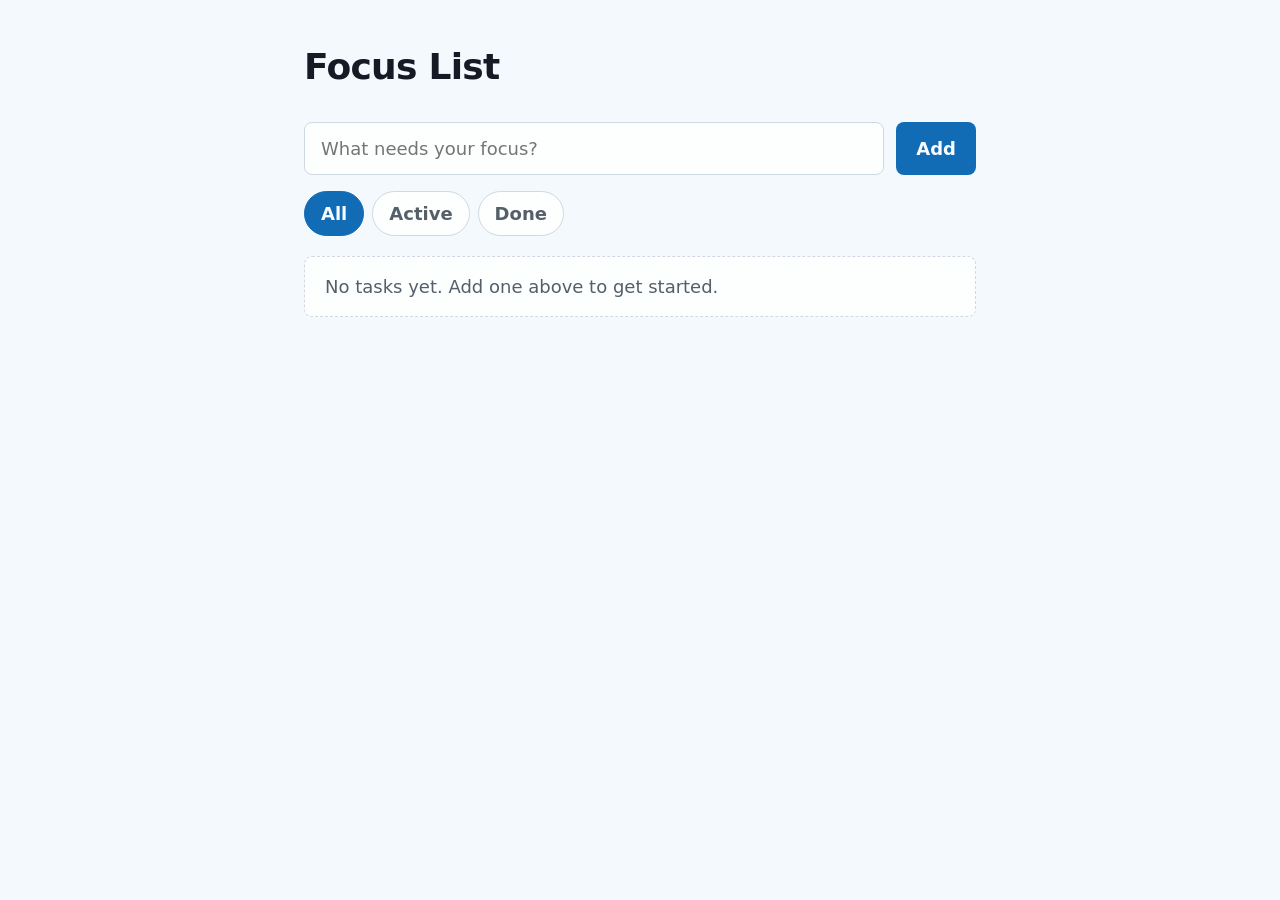
==== demo/focus-list/index.html @ b61149c7 "demo app" ====
<!DOCTYPE html>
<html lang="en">
  <head>
    <meta charset="UTF-8" />
    <meta name="viewport" content="width=device-width, initial-scale=1.0" />
    <title>Focus List</title>
    <link rel="stylesheet" href="styles.css" />
  </head>
  <body>
    <main class="app">
      <header class="header">
        <h1>Focus List</h1>
      </header>

      <form class="task-form" id="task-form" autocomplete="off">
        <label class="sr-only" for="task-input">New task</label>
        <input
          id="task-input"
          class="task-input"
          type="text"
          placeholder="What needs your focus?"
          maxlength="200"
        />
        <button class="btn btn-primary" type="submit">Add</button>
      </form>

      <div class="filter-tabs" role="tablist" aria-label="Filter tasks">
        <button
          class="filter-tab is-active"
          type="button"
          role="tab"
          id="filter-all"
          data-filter="all"
          aria-selected="true"
          aria-controls="task-list"
        >
          All
        </button>
        <button
          class="filter-tab"
          type="button"
          role="tab"
          id="filter-active"
          data-filter="active"
          aria-selected="false"
          aria-controls="task-list"
        >
          Active
        </button>
        <button
          class="filter-tab"
          type="button"
          role="tab"
          id="filter-done"
          data-filter="done"
          aria-selected="false"
          aria-controls="task-list"
        >
          Done
        </button>
      </div>

      <p class="empty-state" id="empty-state" hidden>
        No tasks yet. Add one above to get started.
      </p>

      <ul class="task-list" id="task-list" aria-live="polite"></ul>
    </main>

    <script src="app.js"></script>
  </body>
</html>
---- demo/focus-list/styles.css ----
:root {
  color-scheme: light;
  --bg: oklch(0.98 0.008 250);
  --surface: oklch(1 0.004 250);
  --text: oklch(0.22 0.02 250);
  --text-muted: oklch(0.48 0.02 250);
  --border: oklch(0.88 0.015 250);
  --accent: oklch(0.52 0.14 250);
  --accent-text: oklch(0.99 0.005 250);
  --danger: oklch(0.55 0.16 25);
  --done: oklch(0.62 0.02 250);
}

*,
*::before,
*::after {
  box-sizing: border-box;
}

body {
  margin: 0;
  min-height: 100vh;
  font-family: system-ui, -apple-system, "Segoe UI", sans-serif;
  font-size: 1.125rem;
  line-height: 1.5;
  color: var(--text);
  background: var(--bg);
}

.app {
  width: min(42rem, 100% - 2rem);
  margin: 0 auto;
  padding: 2.5rem 0 4rem;
}

.header h1 {
  margin: 0 0 1.75rem;
  font-size: clamp(1.75rem, 4vw, 2.25rem);
  font-weight: 700;
  letter-spacing: -0.02em;
}

.task-form {
  display: flex;
  gap: 0.75rem;
  margin-bottom: 1rem;
}

.filter-tabs {
  display: flex;
  gap: 0.5rem;
  margin-bottom: 1.25rem;
}

.filter-tab {
  padding: 0.5rem 1rem;
  font: inherit;
  font-weight: 600;
  color: var(--text-muted);
  background: var(--surface);
  border: 1px solid var(--border);
  border-radius: 999px;
  cursor: pointer;
}

.filter-tab:hover {
  color: var(--text);
}

.filter-tab.is-active {
  color: var(--accent-text);
  background: var(--accent);
  border-color: var(--accent);
}

.filter-tab:focus-visible {
  outline: 2px solid var(--accent);
  outline-offset: 2px;
}

.task-input {
  flex: 1;
  min-width: 0;
  padding: 0.75rem 1rem;
  font: inherit;
  color: var(--text);
  background: var(--surface);
  border: 1px solid var(--border);
  border-radius: 0.5rem;
}

.task-input:focus {
  outline: 2px solid var(--accent);
  outline-offset: 2px;
}

.btn {
  padding: 0.75rem 1.25rem;
  font: inherit;
  font-weight: 600;
  border: none;
  border-radius: 0.5rem;
  cursor: pointer;
}

.btn-primary {
  color: var(--accent-text);
  background: var(--accent);
}

.btn-primary:hover {
  filter: brightness(1.05);
}

.btn-ghost {
  color: var(--text-muted);
  background: transparent;
}

.btn-ghost:hover {
  color: var(--danger);
}

.empty-state {
  margin: 0 0 1rem;
  padding: 1rem 1.25rem;
  color: var(--text-muted);
  background: var(--surface);
  border: 1px dashed var(--border);
  border-radius: 0.5rem;
}

.task-list {
  list-style: none;
  margin: 0;
  padding: 0;
  display: flex;
  flex-direction: column;
  gap: 0.5rem;
}

.task-item {
  display: flex;
  align-items: center;
  gap: 0.75rem;
  padding: 0.875rem 1rem;
  background: var(--surface);
  border: 1px solid var(--border);
  border-radius: 0.5rem;
}

.task-item input[type="checkbox"] {
  width: 1.25rem;
  height: 1.25rem;
  accent-color: var(--accent);
  cursor: pointer;
}

.task-label {
  flex: 1;
  min-width: 0;
  word-break: break-word;
}

.task-item.is-done .task-label {
  color: var(--done);
  text-decoration: line-through;
}

.sr-only {
  position: absolute;
  width: 1px;
  height: 1px;
  padding: 0;
  margin: -1px;
  overflow: hidden;
  clip: rect(0, 0, 0, 0);
  white-space: nowrap;
  border: 0;
}
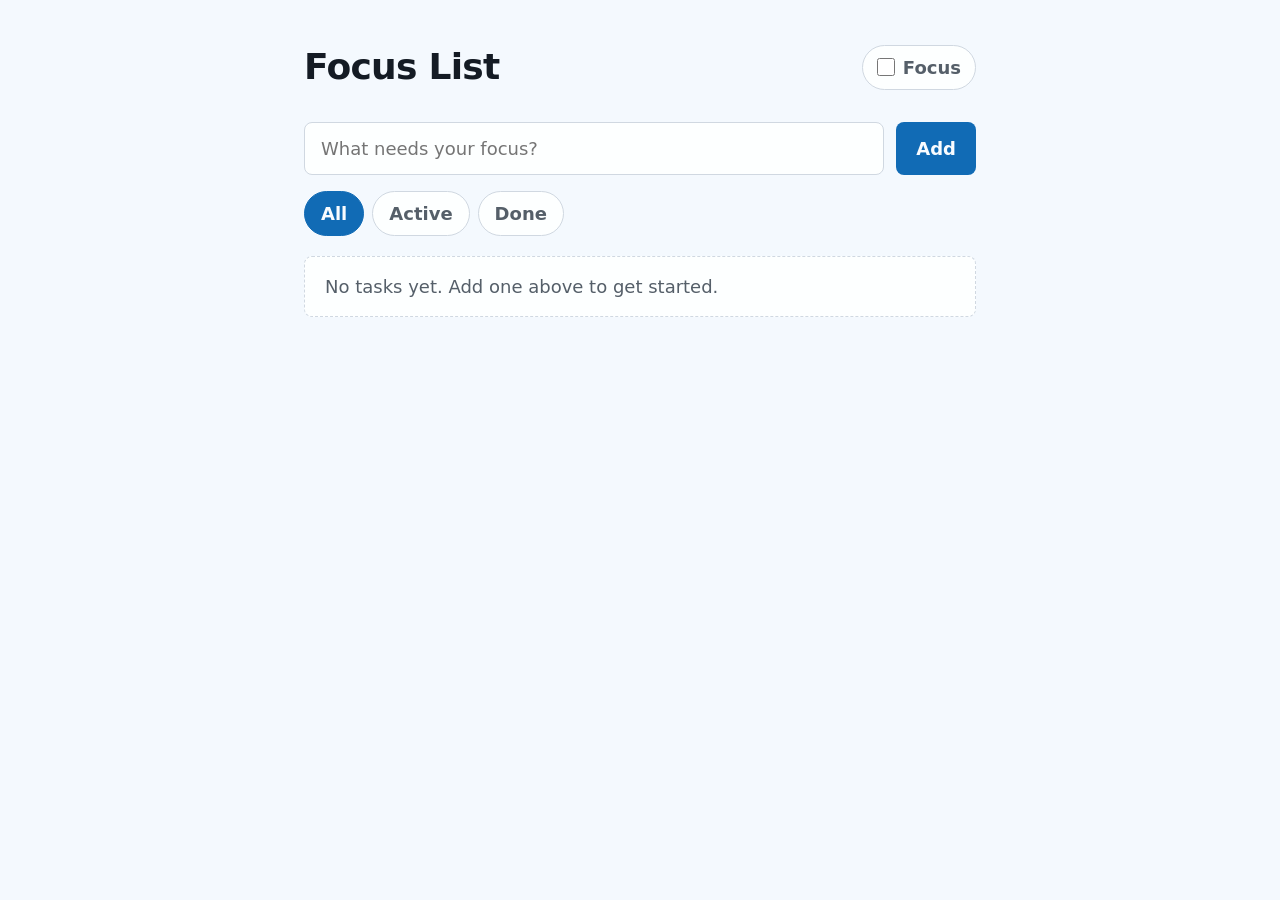
==== commit 2a25cd4f: "feat: implement task priority and focus mode features - Added priority attribute to tasks with defau" ====
--- a/demo/focus-list/index.html
+++ b/demo/focus-list/index.html
@@ -10,6 +10,17 @@
     <main class="app">
       <header class="header">
         <h1>Focus List</h1>
+        <label class="focus-toggle">
+          <input
+            id="focus-toggle"
+            class="focus-toggle-input"
+            type="checkbox"
+            role="switch"
+            aria-label="Focus mode"
+            aria-checked="false"
+          />
+          <span class="focus-toggle-label">Focus</span>
+        </label>
       </header>
 
       <form class="task-form" id="task-form" autocomplete="off">
--- a/demo/focus-list/styles.css
+++ b/demo/focus-list/styles.css
@@ -33,11 +33,56 @@
   padding: 2.5rem 0 4rem;
 }
 
+.header {
+  display: flex;
+  align-items: center;
+  justify-content: space-between;
+  gap: 1rem;
+  margin-bottom: 1.75rem;
+}
+
 .header h1 {
-  margin: 0 0 1.75rem;
+  margin: 0;
   font-size: clamp(1.75rem, 4vw, 2.25rem);
   font-weight: 700;
   letter-spacing: -0.02em;
+}
+
+.focus-toggle {
+  display: inline-flex;
+  align-items: center;
+  gap: 0.5rem;
+  padding: 0.5rem 0.875rem;
+  font-weight: 600;
+  color: var(--text-muted);
+  background: var(--surface);
+  border: 1px solid var(--border);
+  border-radius: 999px;
+  cursor: pointer;
+  user-select: none;
+}
+
+.focus-toggle:has(.focus-toggle-input:checked) {
+  color: var(--accent-text);
+  background: var(--accent);
+  border-color: var(--accent);
+}
+
+.focus-toggle-input {
+  width: 1.125rem;
+  height: 1.125rem;
+  margin: 0;
+  accent-color: var(--accent-text);
+  cursor: pointer;
+}
+
+.focus-toggle-label {
+  font: inherit;
+}
+
+.focus-toggle:focus-within {
+  outline: 2px solid var(--accent);
+  outline-offset: 2px;
 }
 
 .task-form {
@@ -165,6 +210,35 @@
 .task-item.is-done .task-label {
   color: var(--done);
   text-decoration: line-through;
+}
+
+.priority-select {
+  flex-shrink: 0;
+  padding: 0.375rem 0.625rem;
+  font: inherit;
+  font-weight: 600;
+  font-size: 0.9375rem;
+  color: var(--text);
+  border: 1px solid var(--border);
+  border-radius: 0.375rem;
+  cursor: pointer;
+}
+
+.priority-select.priority-high {
+  background: oklch(0.94 0.04 25);
+}
+
+.priority-select.priority-medium {
+  background: oklch(0.95 0.03 85);
+}
+
+.priority-select.priority-low {
+  background: oklch(0.96 0.02 250);
+}
+
+.priority-select:focus-visible {
+  outline: 2px solid var(--accent);
+  outline-offset: 2px;
 }
 
 .sr-only {
